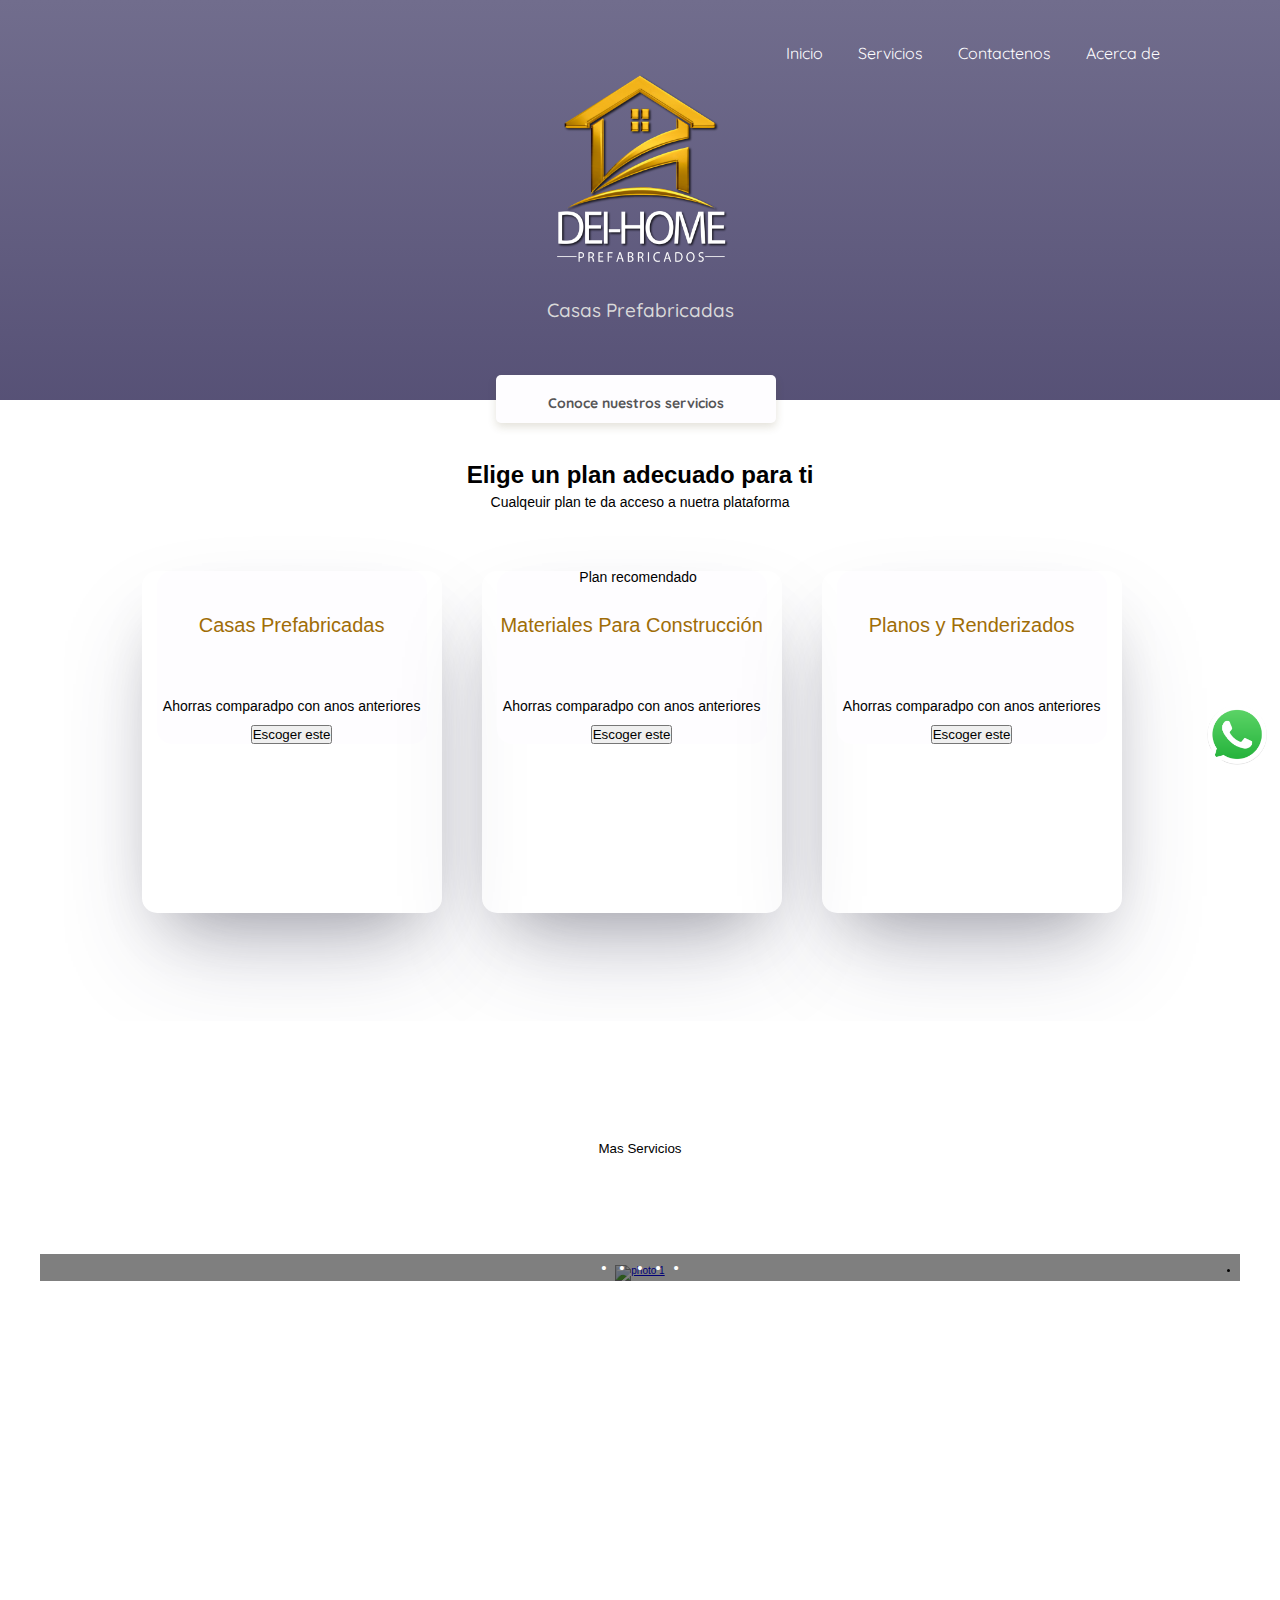
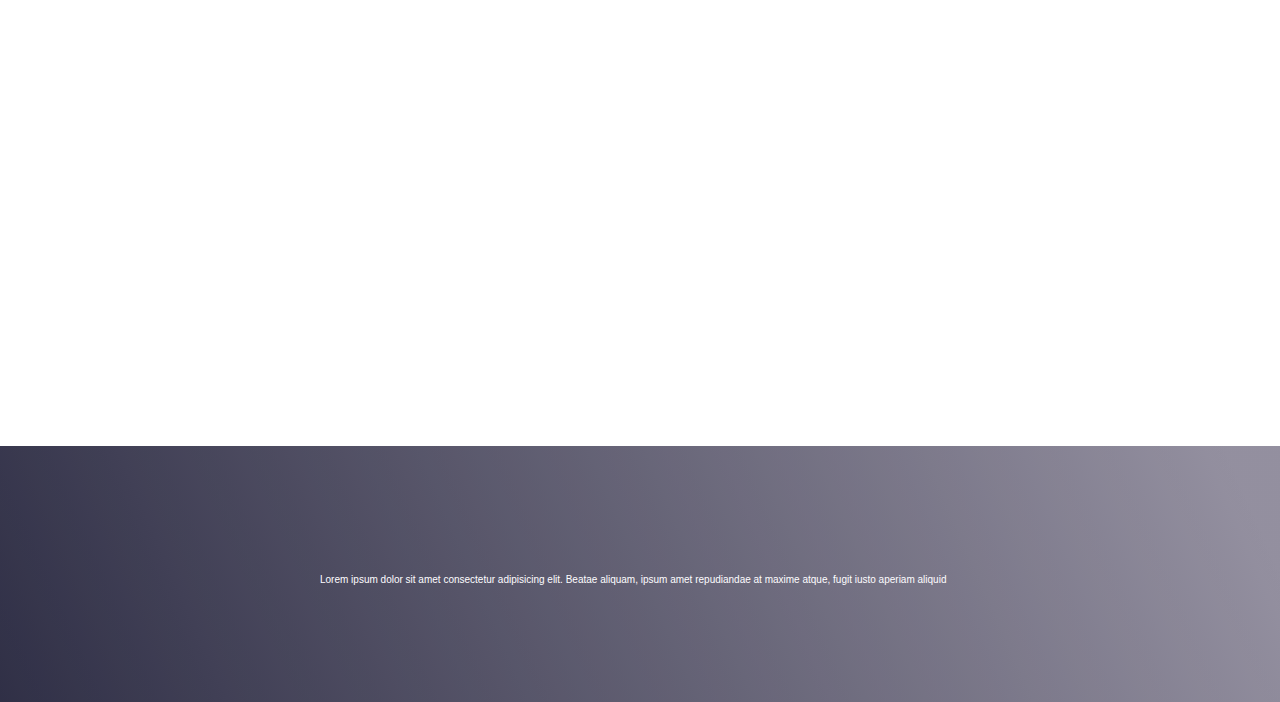
==== index.html @ 7ef56405 "1" ====
<!DOCTYPE html>
<html lang="en">
<head>
    <meta charset="UTF-8">
    <meta http-equiv="X-UA-Compatible" content="IE=edge">
    <meta name="viewport" content="width=device-width, initial-scale=1.0">
    <title>Inicio | Doctora Marylin Caballero</title>
    <link rel="preconnect" href="https://fonts.googleapis.com">
    <link rel="preconnect" href="https://fonts.gstatic.com" crossorigin>
    <link rel="stylesheet" href="https://cdnjs.cloudflare.com/ajax/libs/hamburgers/1.2.1/hamburgers.min.css">
    <link rel="icon" type="image/x-icon" href="/img/icons/logo.ico">
    <link href="https://fonts.googleapis.com/css2?family=Inter:wght@200;500&display=swap" rel="stylesheet">
    <link rel="preconnect" href="https://fonts.googleapis.com">
    <meta name="viewport" content="width=device-width, initial-scale=1.0">
    <meta name="viewport" content="width=device-width, initial-scale=1.0">
    <link rel="preconnect" href="https://fonts.gstatic.com" crossorigin>
    <link rel="stylesheet" href="/css/styles.css">

    <link href="https://fonts.googleapis.com/css2?family=Quicksand&display=swap" rel="stylesheet">

</head>
<body>
    <header>
      <nav class="main-menu">
        <ul>
          <li><a href="/index.html">Inicio</a></li>
          <li><a href="/services.html">Servicios</a></li>
          <li><a href="/contactUs.html">Contactenos</a></li>
          <li><a href="/about.html">Acerca de </a></li>
        </ul>
        
      </nav>  
      <h1><img src="/img/icons/logo.png" alt="" srcset=""></h1> 
        <div class="header--title-container">
            <p>
                Casas Prefabricadas
            </p>
            <a href="#plans" class="header--button">Conoce nuestros servicios <span></span></a>
        </div>
        
    </header>
    <button class="panel-btn hamburger hamburger--collapse" type="button">
        <span class="hamburger-box">
            <span class="hamburger-inner"></span>
        </span>
    </button>
    <aside class="panel">
      <nav class="menu">
        <a href="/index.html">Inicio</a>
        <a href="/services.html">Servicios</a>
        <a href="/contactUs.html">Contactenos</a>
        <a href="/about.html">Acerca de</a>
    </nav>
    </aside>
    <div class="watsapp">
      <img class="wp-icon"src="/img/icons/wplogo.png" alt="" srcset="">
      <a href="https://wa.me/ + número prefijo país "sin signo +" + número de teléfono"></a>
    </div>
    <main>
        <section id="slider"><img src="img/" alt=""></section>
        <section id ="plans" class="main-plans-container">
            <div class="plans--title">
                <h2>Elige un plan adecuado para ti</h2>
                <p>Cualqeuir plan te da acceso a nuetra plataforma</p>
                <section class='plans-container--slider'>

                    <article class="plans-container--card">
                            <div class="plan-info-container">
                                <h3 class="plan-card--title">Casas Prefabricadas  </h3>
                                <p class="plan-card--price"><img src="/img/icons/prefabricado.png" alt="" srcset=""></p>
                                <p class="plan-cars--saving">Ahorras comparadpo con anos anteriores</p>
                                <a href="/services.html">     <button >Escoger este <span></span></button></a>
                            </div>
                    </article>

                    <article class="plans-container--card">
                        <p id="recomended"> Plan recomendado </p>
                            <div class="plan-info-container">
                                <h3 class="plan-card--title">Materiales Para Construcción</h3>
                                <p class="plan-card--price"><img src="/img/icons/materiales.png" alt="" srcset=""></p>
                                <p class="plan-cars--saving">Ahorras comparadpo con anos anteriores</p>
                                <a href="/services.html">     <button >Escoger este <span></span></button></a> 
                              </div>
                    </article>

                    <article class="plans-container--card">
                        <div class="plan-info-container">
                            <h3 class="plan-card--title">Planos y Renderizados</h3>
                            <p class="plan-card--price"><img src="/img/icons/renderizado.png" alt="" srcset=""></p>
                            <p class="plan-cars--saving">Ahorras comparadpo con anos anteriores</p>
                            <a href="/services.html">     <button >Escoger este <span></span></button></a> 
                          </div>
                </article>
                </section>
            </div>

            <section>
                <button class="plan-card--mo">Mas Servicios</button>
            </section>
            <div class="wrapper">
                <div class="slider" id="slider">
                  <ul class="slides">
                    <li class="slide" id="slide1">
                      <a href="#">
                        <p class="caption">Dei Home Prefabricados</p>
                        <img src="/img/pictures/slide1.jpg" alt="photo 1">
                      </a>
                    </li>
                    <li class="slide" id="slide2">
                      <a href="#">
                        <p class="caption">Casas prefabricadas campestres</p>
                        <img src="/img/pictures/slide2.jpg" alt="photo 2">
                      </a>
                    </li>
                    <li class="slide" id="slide3">
                      <a href="#">
                        <p class="caption">Diseños Modernos</p>
                        <img src="/img/pictures/slide3.jpg" alt="photo 3">
                      </a>
                    </li>
                    <li class="slide" id="slide4">
                      <a href="#">
                        <p class="caption">Asesoria Personalizada</p>
                        <img src="/img/pictures/slide4.jpg" alt="photo 4">
                      </a>
                    </li>
                    <li class="slide">
                      <a href="#">
                        <p class="caption">Trabajos de Renderizado y Diseño</p>
                        <img src="/img/pictures/slide5.jpg" alt="photo 1">
                      </a>
                    </li>
                    
                  </ul>
                  <ul class="slider-controler">
                    <li><a href="#slide1">&bullet;</a></li>
                    <li><a href="#slide2">&bullet;</a></li>
                    <li><a href="#slide3">&bullet;</a></li>
                    <li><a href="#slide4">&bullet;</a></li>
                    <li><a href="#slide5">&bullet;</a></li>
                  </ul>
                </div>
            </div>
        </section>
        <section class="map">
                <iframe src="https://www.google.com/maps/embed?pb=!1m18!1m12!1m3!1d1610.5524065236352!2d-74.22435193264418!3d4.606085813409655!2m3!1f0!2f0!3f0!3m2!1i1024!2i768!4f13.1!3m3!1m2!1s0x8e3f75f31d62c8cd%3A0xaa782cc43d29940c!2sOdontologia%20doctora%20Marylin!5e0!3m2!1ses!2sco!4v1662590395342!5m2!1ses!2sco" width="270" height="200" style="border:0;" allowfullscreen="" loading="lazy" referrerpolicy="no-referrer-when-downgrade"></iframe> 
        </section>           
    </main>         
    <footer>
        <p>Lorem ipsum dolor sit amet consectetur adipisicing elit. Beatae aliquam, ipsum amet repudiandae at maxime atque, fugit iusto aperiam aliquid</p>
    </footer>
    <script src="js/index_dom.js" type="module"></script>
</body>
</html>
---- css/styles.css ----
/*
            1. Posicionamiento
            2. Modelo de caja
            3. Tipografia
            4. Estlos Visuales (Shadows, radius)
            5. Miscelaneos / Otros
        */
        :root {
            --color0:#FEFDFF;
            --color1:#D9D9D9;
            --color2:#858585;
            --color3:#565557;
            --color4:#1E1E1E;
            --color5:#F7E748;
            --color6: #F0B51F;
            --color7: #A06D07;
            --color8: #B8B3C7;
            --color9: #716D8D;
            --color10: #343451;
            --color11: #150C3D;
            --color12: rgba(34,34,34,0.85);
            --font1: 'Mulish', sans-serif;
            --font2: 'Mulish', sans-serif;
            
            --container-width: 1200px;
        }

        * {
            box-sizing: border-box;
            margin: 0;
            padding: 0;
        }

        html {
            font-size: 62.5%;
            font-family: 'Inter', sans-serif;
            scroll-behavior: smooth;
        }

        header{
            position: relative;
            display: flex;
            flex-direction: column;
            justify-content: center;
            width: 100%;
            min-width: 320px;
            height: 400px;
            font-family: 'Quicksand', sans-serif;
            animation: animateBg 15s linear infinite;
            background-image: linear-gradient(0deg,var(--color4),var(--color11),var(--color9));
            background-size: 100% 700% ;
            }
                @keyframes animateBg {
                0% { background-position: 0% 10%; }
                20% {background-position: 10% 70%;}
                100% { background-position: 0% 0%; }
                20% {background-position: 10% 70%;}
                0% { background-position: 0% 10%; }
            }


        
            /* header {
            position: relative;
            display: flex;
            flex-direction: column;
            justify-content: center;
            width: 100%;
            min-width: 320px;
            height: 500px;
            text-align: center;
            background: linear-gradient(0deg, rgba(0, 0, 0, 0.2), rgba(0, 0, 0, 0.2)), linear-gradient(180.24deg, #4847E6 4.04%, #60E6BB 106.03%, rgba(72, 71, 230, 0) 108.76%);

        }
*/
        
        
        header img {
            width: 190px;
            height: 200px;
            margin-top: -10px;
            align-self: center;
        }
       h1{
            text-align: center;
       }
        body{
            margin: 0;
            overflow-x: hidden;
        }

        .main-menu{
            display: flex;
            margin-right: 0;
            
        }
        .main-menu{
            align-items:flex-end;
            margin-right: 0; 
        }
        .main-menu ul{
            display: inline-block;
            list-style: none;
            padding:18px;
            margin-top: -20%;
            margin-left: 60%;
        }

        .main-menu li{
            float: left;
            margin-top: 20px;
            color: var(--color0);
        }
        .main-menu a{
            font-size: 1.6rem;
            text-decoration: none;
            color: var(--color0);
            margin-top: 0px;
            padding-top: 0;
            padding-right: 35px;
            margin-right: 0px;
        }
        .header--title-container {
            width: 90%;
            min-width: 288px;
            max-width: 258px;
            text-align: center;
            align-self: center;
        }

        .header--title-container {
            font-size: 2.8rem;
            font-weight: 130;
            width: auto;
            font-weight: bold;
            line-height: 2.6rem;
            color: var(--color3);
        }

        .header--title-container p{
            margin-top: 25px;
            font-size: 1.9rem;
            font-weight: 500;
            line-height: 1.8rem;
            color: var(--color1)
        }

        .header--title-container .header--button{
            position: absolute;
            left: calc(30% 56%);
            top: 270px;
            display: block;
            margin-top: 105px;
            padding: 15px;
            width: 280px;
            height: 48px;
            background-color: var(--color0);
            box-shadow: 0px 4px 8px rgba(89,73,30,0.16);
            border: none;
            border-radius: 5px;
            font-size: 1.4rem;
            font-weight: bold;
            text-decoration: none;
            color: var(--color-5);
        }

        .main-plans-container{
            width: 100%;
            min-width: 320px;
            padding-bottom: 0px;
            text-align: center;
            
        }

        .plans--title{
            width: 90%;
            min-width: 288px;
            height: auto;
            margin: 0 auto;
            margin-bottom: 50px;
        }

        .plans--title h2{
            padding-top: 50px;
            font-size: 2.4rem;
            font-weight: 2.6rem;
            color: var(--color-6);
        }

        .plans--title p{
            padding-top: 4px;
            padding-bottom: 10px;
            font-size: 1.4rem;
            font-weight: 500;
            line-height: 1.8rem;
            color: var(--color-4);
        }

        .plans--title h3{
            padding-top: 45px;
            font-size: 2rem;
            font-weight: 500;
            line-height: 1.8rem;
            color: var(--color7);
        }

        @keyframes slide {
            0% { transform: translateX(0); }
            10% { transform: translateX(0); }
        
            15% { transform: translateX(-100%); }
            30% { transform: translateX(-100%); }
        
            35% { transform: translateX(-200%); }
            50% { transform: translateX(-200%); }
        
            55% { transform: translateX(-300%); }
            70% { transform: translateX(-300%); }
        
            75% { transform: translateX(-400%); }
            90% { transform: translateX(-400%); }
        
            95% { transform: translateX(-500%); }
            100% { transform: translateX(-500%); }
        }
        
        * { box-sizing: border-box; }
        
        html { scroll-behavior: smooth; }
        
        body {
            font-family: sans-serif;
        }
        
        .wrapper {
            max-width: 1200px;
            height: 10%;
            margin: 0 auto;
        }
        
        .slider {
            position: relative;
            height: 10%; 
        }
        
        .slides {
            position: relative;
            display: flex;
            overflow: hidden;
            height: 5%;
        }
        
        .slide {
            width: 100%;
            height: 20%;
            flex-shrink: 0;
            animation-name: slide;
            animation-duration: 27s;
            animation-iteration-count: infinite;
            animation-timing-function: linear;
        }
        
        .slide2{
            width: 100%;
            height: 15vh;
            flex-shrink: 0;
            animation-name: slide;
            animation-duration: 20s;
            animation-iteration-count: infinite;
            animation-timing-function: linear;
        }
        .slides:hover .slide {
            animation-play-state: paused;
        }
        
        .slide img {
            width: 100%;
            height: 50%;
            vertical-align: top;
        }
        
        .slide a {
            width: 100%;
            display: inline-block;
            position: relative;
        }
        
        .caption {
            color: white;
            text-shadow: 1px 1px black;
            position: absolute;
            bottom: 10vw;
            right: 4vw;
        }
        .slide p{
            font-size: 7rem;
            bottom: 250px;
            margin-left: 5%;

        }
        .slide:target {
            animation-name: none;
            position: absolute;
            left: 0;
            top: 0;
            right: 0;
            bottom: 0;
            z-index: 50;
        }
        
        .slider-controler {
            position: absolute;
            left: 0;
            right: 0;
            bottom: 0;
            text-align: center;
            padding: 5px;
            background-color: rgba(0,0,0,0.5);
            z-index: 100;
        }
        
        .slider-controler li {
            margin: 0 0.5rem;
            display: inline-block;
            vertical-align: top;
        }
        
        .slider-controler a {
            display: inline-block;
            vertical-align: top;
            text-decoration: none;
            color: white;
            font-size: 1.5rem;
        }
        
        @media only screen and (min-width: 1200px) {
            .slide {
                width: 1200px;
            }
        
            .caption {
                font-size: 96px;
                bottom: 96px;
                right: 50px;
            }
        }
        .plans-container--slider {
            display: flex;    
            height: 500px;
            padding-left: 5%;
            padding-bottom: 100px;
            margin-bottom: 100px;
            overflow-x: scroll;
            overscroll-behavior-x: contain;
            scroll-snap-type: x proximity;
        }

        .plans-container--slider-especific {
            display: inline;    
            height: 500px;
            padding-left: 5%;
            padding-bottom: 100px;
            margin-bottom: 100px;
            overflow-x: scroll;
            overscroll-behavior-x: contain;
            scroll-snap-type: x proximity;
        }
        .plan-info-container{
            background-color: var(--color0);
            border-radius: 15px;
            
        }
        .plan-info-container-products{
            background-color: var(--color0);
            border-radius: 15px;
            width: 90vw;
            box-shadow: rgba(50, 50, 93, 0.25) 0px 50px 100px -20px, rgba(0, 0, 0, 0.3) 0px 30px 60px -30px;

        }
        .plans-container--card{
            position: relative;
            scroll-snap-align: center;
            width: 45%;
            min-width: 230px;
            max-width: 300px;
            height: 342px;
            margin: 50px 20px 0;
            padding: 0 15px;
            background-color: var(--color-0);
            border-radius: 15px;
            box-shadow: rgba(50, 50, 93, 0.25) 0px 50px 100px -20px, rgba(0, 0, 0, 0.3) 0px 30px 60px -30px;
        }

        .plan-card--price{
            background-color: var(--color0);
            width: 3%;
            margin-left: 10%;
            margin-bottom: 10%;
            
        }
        .plan-card--price img{
            position:static;
            height: 130px;
            padding-bottom: 0%; 
            margin-top: 10px;
            padding-right: 10px;
        
        }

        #recomended {
            position: absolute;
            width: 145px;
            height: 43px;
            top: -15px;
            left: calc(48% - 60px);
            padding-top: 12px;
            font-size: 1.4rem;
            background-color: var(--color-6);
            color: var(--color-0);
            border-radius: 8px;
        }

        .plan-card--title{
            padding-top: 30px;
            font-size: 1.4rem;
            font-weight: 500;
            line-height: 1.8rem;
            color: var(--color-9);
        }

        .plan-card--ca{
            height: 6vh;
            width: 60%;
            border-radius: 8px;
            color: var(--color-4);
            background-color: var(--color7);
            border: 1px solid var(--color-4);
        }

        .plan-card--mo{
            height: 6vh;
            width: 25%;
            border-radius: 8px;
            margin-bottom: 10vh;
            color: var(--color-4);
            background-color: var(--color-7);
            border: 1px solid var(--color-4);
        }

        .about-index{
            height: 18%;
            width: 100%;
            padding: 0% 0% 0% 0%;
            background-color: var(--color-4);
            color: var(--color-0);
            font-size: 2rem;
        }

        .about-index p{
            position: sticky;
            font-size: 1.7rem;
            padding-bottom: 0px;
        }

        .about-index img{
            width: 60%;
        }
        .map{
            background-color: var(--color-1);
            height: 85vh;
        }
        .map iframe{
            width: 70%;
            height: 80%;
            margin-top: 2%;
            margin-left: calc(15%);
            margin-bottom: 5%;
            border-radius: 8px;
            box-shadow: 0 10px 15px 1px var(--color-3);

        }

        .map--google{
            padding: 5%;
        }
        footer{
            height: 15vh;
            background: linear-gradient(0deg, rgba(0, 0, 0, 0.2), rgba(0, 0, 0, 0.2)), linear-gradient(246.24deg, var(--color8)4.04%, var(--color10)106.03%, rgba(72, 71, 230, 0) 108.76%);
            padding: 10% 25% ;
            color: var(--color0);
        }
        /* =========== HAMBURGER MENU =========== */

        .section{
            padding: 2rem;
            padding-top: 4rem;
            margin-left: auto;
            margin-right: auto;
            width: 100%;
            text-align: center;
            max-width: var(--container-width);
            min-height: 100vh;
            text-align: center;
        }

        .panel{
            position: fixed;
            z-index: 990;
            top: 0;
            bottom: 0;
            left: 0;
            right: 0;
            width: 100%;
            background-color: var(--color0);
            transition: transform .3s ease;
            transform: translate(0, -100%);
        }

        .panel.is-active{
            transform: translate(0,0);
        }


        .panel-btn  {
            position: fixed;
            z-index: 999;
            bottom: 1vh;
            right: 1vw;
            width: 6rem;
            height: 6rem;
            border-radius: 50%;
            padding: 0;
            display: none;
            justify-content: center;
            align-items: center;
            background-color: var(--color1);
        }

        

        .wp-icon{
            position: fixed;
            z-index: 999;
            bottom: 15vh;
            right: 1vw;
            width: 6px;
            height: 60px;
            width: 60px;
            border-radius: 50%;
            padding: 0;
            display: flex;
            justify-content: center;
            align-items: center;
            background-color: var(--color-1);
        }

        /* =========== SERVICIOS =========== */

        .plans-container-services--card{
            position: relative;
            scroll-snap-align: center;
            width: 45%;
            min-width: 230px;
            max-width: 300px;
            height: 25vh;
            margin: 50px 20px 0;
            padding: 0 15px;
            background-color: var(--color-0);
            border-radius: 15px;
            box-shadow: 0 10px 15px 1px var(--color-3);
        }
        

        .plans-container-services--card h3{
            font-size: 1.6rem;
            color: var(--color-5);
        }

        .plans-container-services--card img{
            position: relative;
            scroll-snap-align: center;
            margin-left:20%;
        }

        .plan-card--sr{
            height: 6vh;
            width: 60%;
            border-radius: 8px;
            margin-top: 17%;
            margin-left: 25%;
            color: var(--color-4);
            background-color: var(--color-7);
            border: 1px solid var(--color-4);
        }

        .plans-container-services--card p{
            margin-bottom: 2%;
            margin-left: 5%;
            font-size: 1.4rem;
            color: var(--color-5);  
        }

        #recomended-services{
            position: absolute;
            width: 145px;
            height: 43px;
            top: -15px;
            left: calc(43% - 60px);
            padding-top: 12px;
            padding-left: 10px;
            font-size: 1.4rem;
            background-color: var(--color-6);
            color: var(--color-0);
            border-radius: 8px;
        }

        .desc-picture{
            display: grid;
            height: 22vh;
            width: 100%;
        }

        

        .desc-picture p{
            font-size: 2rem;
            margin-top: 1%;
            margin-left: 5vh;
            
        }


        .doc-desc{
            position: relative;
            display: inline-block;
        }

        .text1{
            position: absolute;
            top: 65%;
            left: 5%;
            font-size: 27px;
            color: var(--color-0);
        }

        
        .doc-desc img{
            height: 75vh;
            width: 100%;
            margin-bottom: 15px;
        }

        /*SERVICIOS/VENTANA MODAL*/
        .modal{
            position: fixed;
            top: 0;
            left: 0;
            background-color: var(--color0);
            transition: all 500ms ease;
            opacity: 0;
            visibility: hidden;
        }
    
        #btn-ortodoncia{
            font-size:1.8rem;
        }
        #btn-ortodoncia:checked ~ .modal{
            opacity: 1;
            visibility: visible;
        }

        #btn-general:checked ~ .modal{
            opacity: 1;
            visibility: visible;
        }

        #btn-endodoncia:checked ~ .modal{
            opacity: 1;
            visibility: visible;
        }

        #btn-rehab:checked ~ .modal{
            opacity: 1;
            visibility: visible;
        }

        #btn-cirugia:checked ~ .modal{
            opacity: 1;
            visibility: visible;
        }
        
        #btn-diseno:checked ~ .modal{
            opacity: 1;
            visibility: visible;
        }

        .modal{
            z-index: 100;
            margin-top: 2%;
            margin-left: 10%;
            border-radius: 18px;
            width: 80%;
        }
        .header-modal{
            background-color: var(--color-4);
            color: var(--color-0);
            border-radius: 15px 15px 0px 0px;
            height: 48px;
            width: 100%;
            font-size: 2rem;
            padding-top: 2%;
            padding-left: 5%;
        }

        .container-modal{
            z-index:3;
            width:100%;
            height: 96vh;
            margin: auto;
            border-radius: 15px;
            background-color: var(--color-1);
            box-shadow: 0 10px 15px 1px var(--color-2);

            transition: all 500ms ease;
            transition: translateY(-30%);
        }

        .container-modal h3{
            margin-left: 5%;
        }

        

        .container-modal label{
            
            position: absolute;
            width: 40px;
            height: 40px;
            top: 1px;
            right: 1%;
            padding-top: 8px;
            padding-left: 15px;
            background-color: var(--color-4);
            color: var(--color-0);
            right: 10px;
            font-size: 3rem;
            cursor: pointer;
        }

        .container-modal p{
            font-size: 2.6rem;
            border-radius: 8px;
            justify-content: center;
            margin-top: 5%;
            margin-left: 5%;
            margin-right: 5%;
        }
        .image-modal{
            text-align: center;
        }
        .image-modal img{
            border-radius: 15px;
            margin: 0px auto;
            width: 16%;
            box-shadow: 0 10px 15px 1px var(--color-3);

        }

        .image-landscape{
            text-align: center;
        }
        .image-landscape img{
            border-radius: 15px;
            margin: 0px auto;
            width: 36%;
            box-shadow: 0 10px 15px 1px var(--color-3);

        }

        .image-square{
            text-align: none;
        }
        
        .image-square img{
            border-radius: 15px;
            margin: 0px auto;
            margin-left:30%;
            width: 30%;
            box-shadow: 0 10px 15px 1px var(--color3);

        }


        #btn-ortodoncia:checked ~ .modal .container-modal{
            opacity: 1;
            visibility: visible;
        }

        #btn-general:checked ~ .modal .container-modal{
            opacity: 1;
            visibility: visible;
        }
        
        #btn-endodoncia:checked ~ .modal .container-modal{
            opacity: 1;
            visibility: visible;
        }

        #btn-rehab:checked ~ .modal .container-modal{
            opacity: 1;
            visibility: visible;
        }

        #btn-cirugia:checked ~ .modal .container-modal{
            opacity: 1;
            visibility: visible;
        }

        #btn-diseno:checked ~ .modal .container-modal{
            opacity: 1;
            visibility: visible;
        }

        .lbl-modal{
            justify-content: center;
            align-items: center;
            text-align: center;
            font-size: 1.6rem;
            height: 7vh;
            border-radius: 8px;
            margin-left:  28vw;
            padding-top:3%;
            padding-left: 5%;
            padding-bottom: 3%;
            padding-right: 5%;
            color: var(--color4);
            background-color: var(--color9);
            color: var(--color6);
            border: 1px solid var(--color-4);
        }
        
    
        #btn-ortodoncia{
            display: none;
        }

        #btn-general{
            display: none;
        }

        #btn-endodoncia{
            display: none;
        }

        #btn-rehab{
            display: none;
        }

        #btn-cirugia{
            display: none;
        }

        #btn-diseno{
            display: none;
        }
        .plan-cards--saving{
            padding-top: 4%;
            padding-bottom: 15%;
            color: var(--color0);
        }

       
        
        
        /* =========== CONTACTENOS =========== */
        .contact-container{
            height: 70vh;
            background-color: var(--color-1);
            margin-left:15%;
            margin-right: 10%;
            margin-bottom: 5%;
            border-radius: 8px;
            box-shadow: 0 10px 15px 1px var(--color-3);

        }
        .contact-form{
            background-color: var(--color-1);
            height: 15vh;
            width: 55vw;
            margin-top: 35%;
            margin-left: 12%;
            padding-top: 5%;

        }
        .inputText{

        width: 90%;
        height: 30px;
        margin-left: 2%;
        margin-top: 8%;
        margin-bottom: 2%;
        padding-top: 5;
        padding-left: 5%;
        padding-bottom: 5;
        background-color: var(--color-0);
        border: 0.5px solid var(--color-5);
        border-radius: 6px;
        display: flex;
        }

        .contact-map iframe{
            width: 55vw;
            margin-top: 25% ;
            margin-left: 10%;
            margin-bottom: 2%;
            padding-top: 10%;
            padding-left: 5%;
            padding-bottom: 4%;
        }

        /* =========== ABOUT US =========== */
        #about-container--main{
            margin-top: -10%;
        }
        .about-container{
            height: 80%;
            background-color: var(--color-0);
            margin-left:15%;
            margin-right: 10%;
            margin-bottom: 10%;
            border-radius: 8px;
            padding-top: 4%;
            padding-left: 5%;
            padding-right: 5%;
            padding-bottom: 5%;
            color: var(--color-5);
            box-shadow: 0 10px 15px 1px var(--color-3);
            font-size: 2.5rem;
        }
        .description img{
            width: 100%;
            margin-top: 5%;
            border-radius: 15px;
            box-shadow: 0 10px 15px 1px var(--color-3);

        }
        .vision{
            margin-top: 5%;
            padding-bottom: 5%;
        }
        .mision{
            padding-top: 5%;
            margin-bottom: 5%;

        }

/* =================== RESPONSIVE ===================*/

@media only screen and (max-width: 800px){
    .main-menu{
        display: none;
        background-color: var(--color-2);
    }

    .panel-btn{
        display: flex;
    }

    .desc-picture{
        display: grid;
        height: 0;
        width: 100%;
    }

    .contact-container{
        height: 300px;
        width: 70vw;
        background-color: var(--color-1);
        margin-left: calc(15%);
        margin-right: 10%;
        margin-bottom: 10%;
        border-radius: 8px;
        box-shadow: 0 10px 15px 1px var(--color-3);

    }


    /* Estilos para el menú hamburguesa */
.menu-toggle {
    display: none;
    cursor: pointer;
  }
  
  .menu {
    display: flex;
    justify-content: center;
    align-items: center;
    
  }
  
  .menu li {
    list-style-type: none;
    margin-right: 20px;
  }
  
  .menu li a {
    text-decoration: none;
    color: #000;
    font-weight: bold;
  }
  
  /* Estilos para el menú desplegable */
  @media (max-width: 768px) {
    .menu-toggle {
      display: block;
      margin: 10px;
    }
  
    .menu{
        width: inherit;
        display: flex;
        flex-direction: column;
        justify-content: space-evenly;
        align-items: center;
        text-align: center;

    }
    .menu a{
        padding: 2rem;
        width: inherit;
        display: block;
        font-size: 1.5rem;
        text-decoration: none;
        color: var(--color11);
        transition: all 0.3s ease;
    }
    .menu li {
      margin: 10px 0;
    }
  
    .menu.show {
      display: flex;
    }
  }
  .main-contactus{
    height: 90%;
    margin-bottom: 10%;
}
.form{
    width:50vw;
    height:44vh;
    background: var(--color4);
    box-shadow: 10px 20px 40px var(--color11);
    border-radius:8px;
    box-shadow:10px 20px 40px var(--color11);
    margin:calc(500vh - 220px) auto;
    padding:200px 30px;
    max-width:calc(100vw - 40px);
    box-sizing:border-box;
    font-family:'Quicksand', sans-serif;
    position:relative}
    input{width:100%;
            margin: 5% 5% 1% 20%;
            width: 65%;
            padding:30px 10px 6px 4px;
            box-sizing:border-box;
            background:none;
            outline:none;
            resize:none;
            border:0;
            font-family:'Montserrat',sans-serif;
            transition:all .3s;
            font-size: 18px;
            border-bottom:2px solid var(--color11)
        }

    input:focus{
        border-bottom:2px solid var(--color11)
        }

  
  
    
}
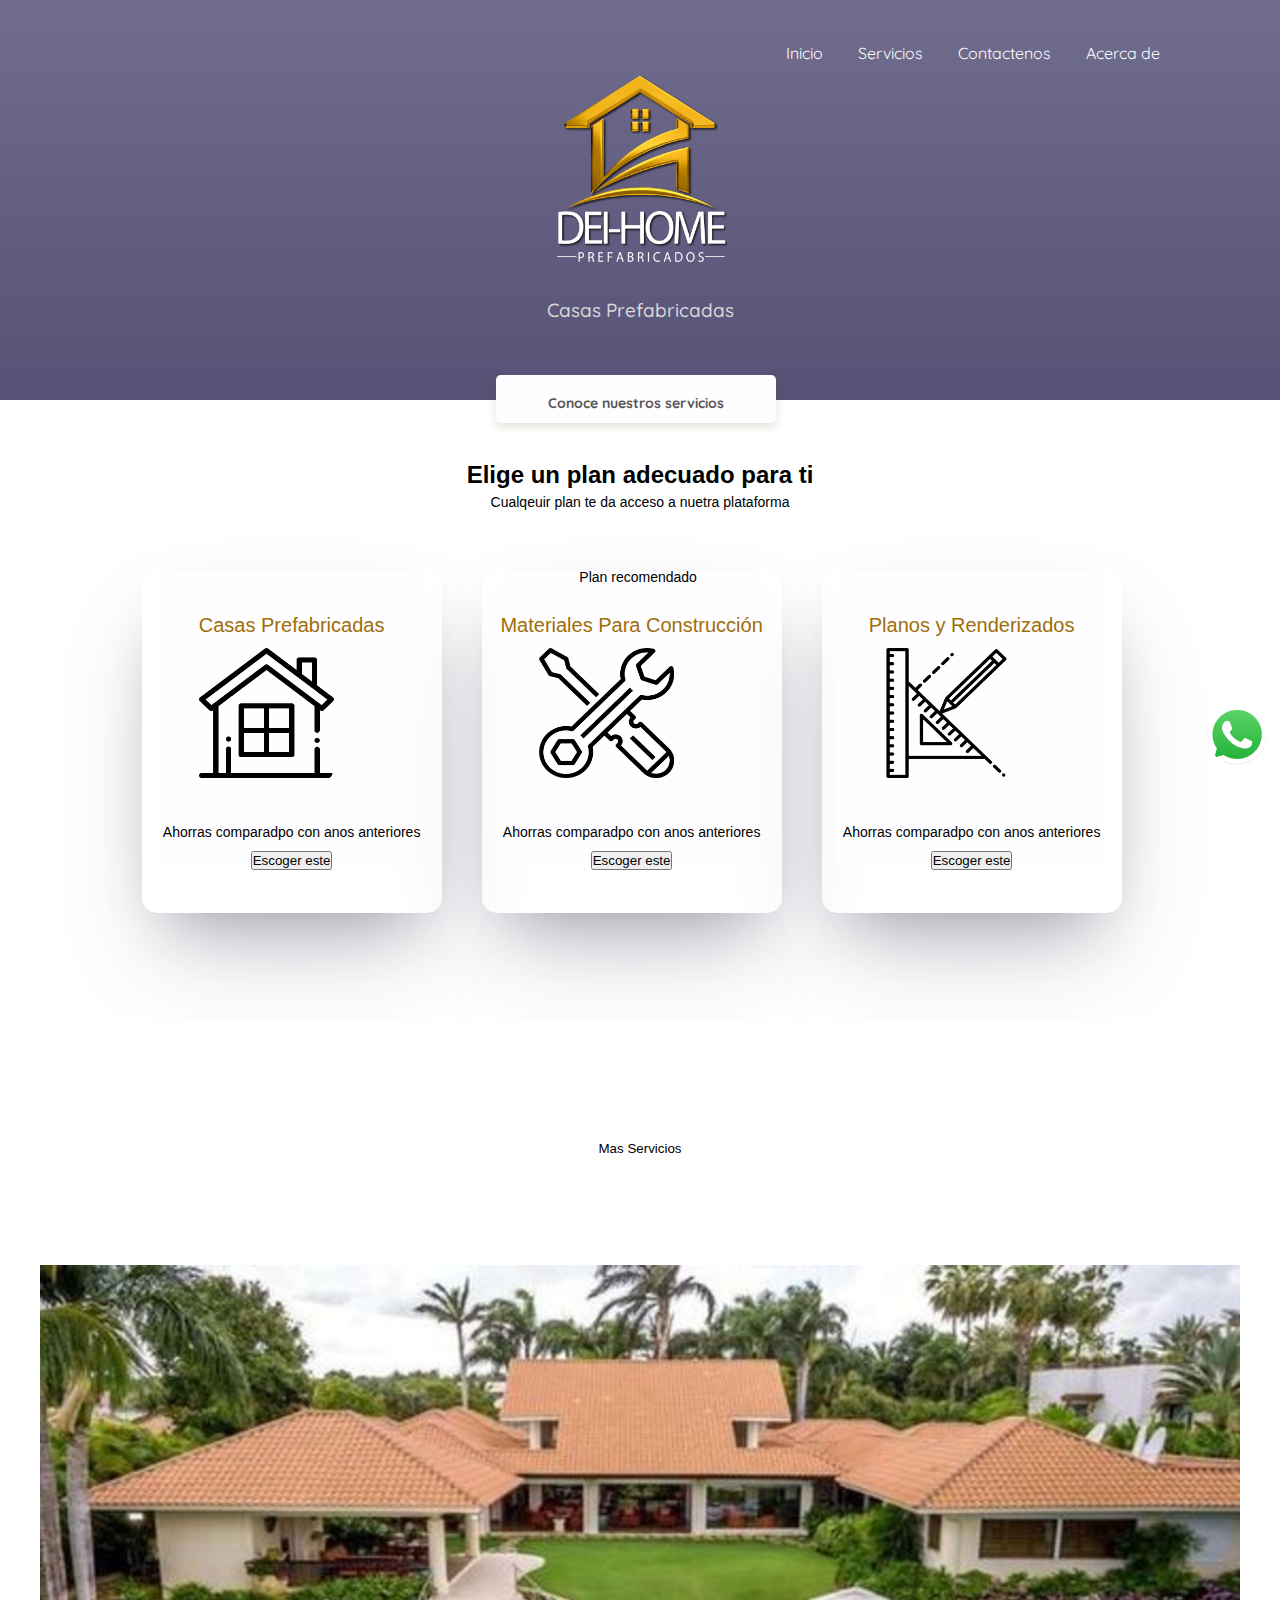
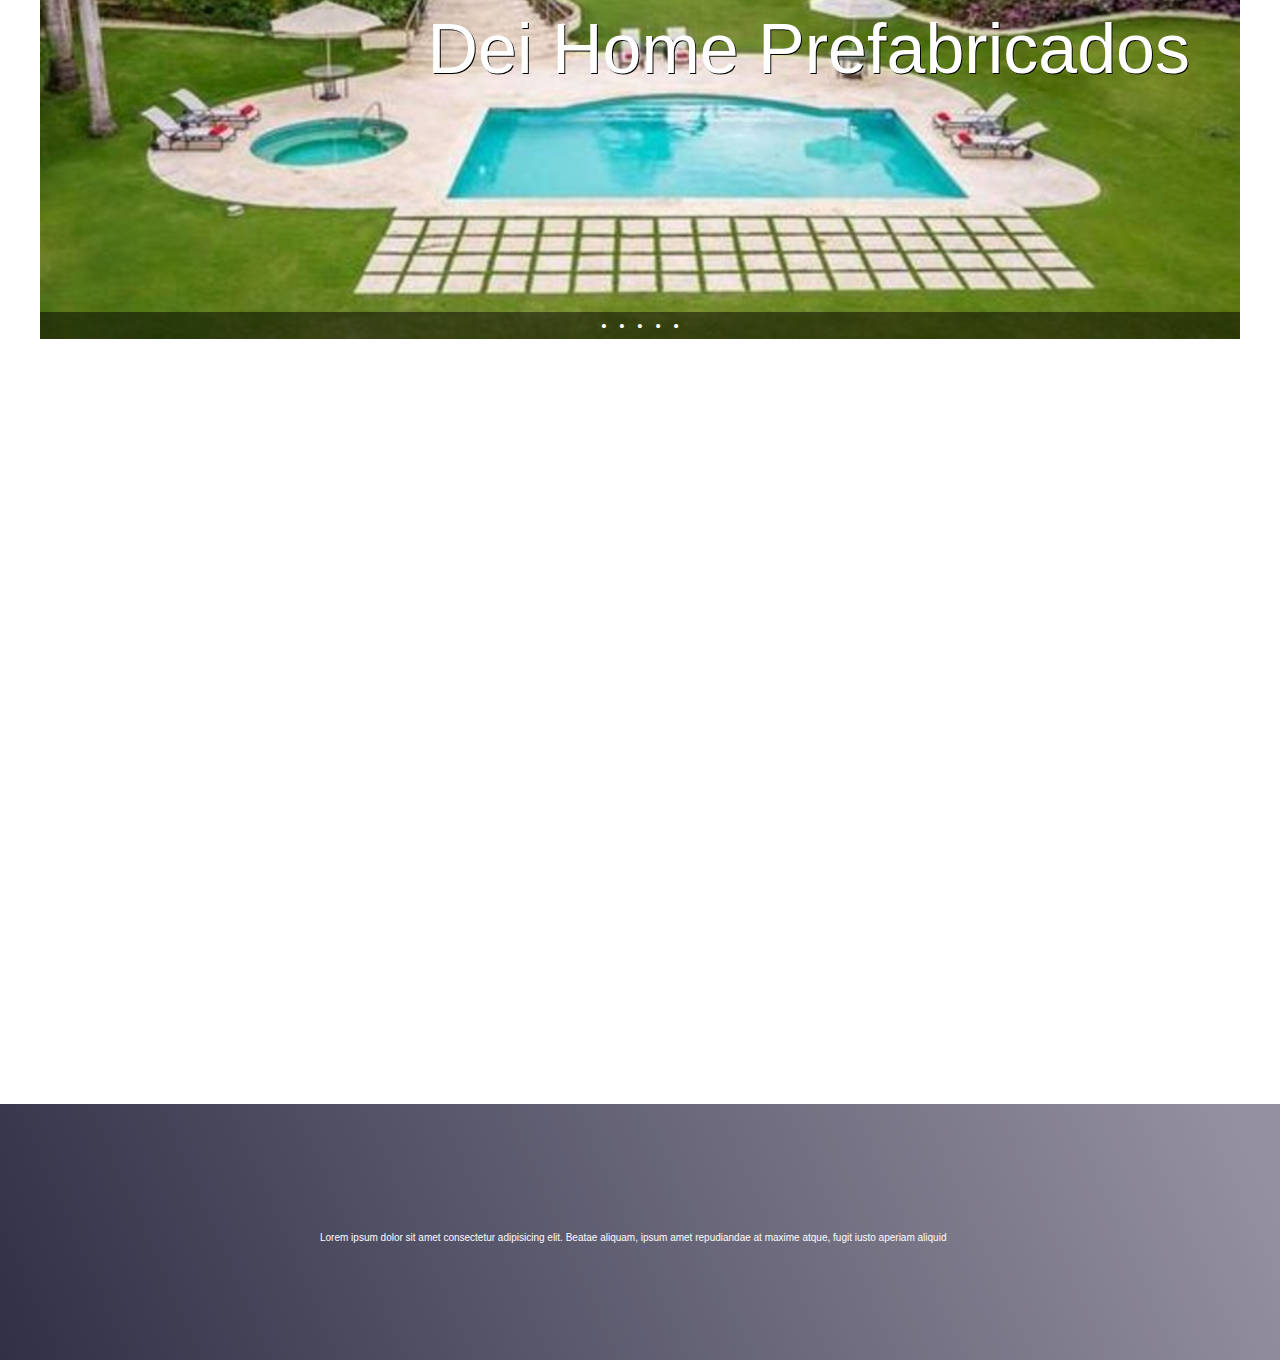
==== commit ae450623: "update" ====
--- a/index.html
+++ b/index.html
@@ -4,12 +4,14 @@
     <meta charset="UTF-8">
     <meta http-equiv="X-UA-Compatible" content="IE=edge">
     <meta name="viewport" content="width=device-width, initial-scale=1.0">
-    <title>Inicio | Doctora Marylin Caballero</title>
+    <title>Inicio | Dei Home Prefabricados</title>
     <link rel="preconnect" href="https://fonts.googleapis.com">
     <link rel="preconnect" href="https://fonts.gstatic.com" crossorigin>
     <link rel="stylesheet" href="https://cdnjs.cloudflare.com/ajax/libs/hamburgers/1.2.1/hamburgers.min.css">
     <link rel="icon" type="image/x-icon" href="/img/icons/logo.ico">
     <link href="https://fonts.googleapis.com/css2?family=Inter:wght@200;500&display=swap" rel="stylesheet">
+    <link rel="shortcut icon" href="./img/icons/favicon.png">
+
     <link rel="preconnect" href="https://fonts.googleapis.com">
     <meta name="viewport" content="width=device-width, initial-scale=1.0">
     <meta name="viewport" content="width=device-width, initial-scale=1.0">
@@ -44,7 +46,7 @@
             <span class="hamburger-inner"></span>
         </span>
     </button>
-    <aside class="panel">
+    <aside class="panel ">
       <nav class="menu">
         <a href="/index.html">Inicio</a>
         <a href="/services.html">Servicios</a>
@@ -150,5 +152,5 @@
         <p>Lorem ipsum dolor sit amet consectetur adipisicing elit. Beatae aliquam, ipsum amet repudiandae at maxime atque, fugit iusto aperiam aliquid</p>
     </footer>
     <script src="js/index_dom.js" type="module"></script>
-</body>
+  </body>
 </html>--- a/css/styles.css
+++ b/css/styles.css
@@ -368,8 +368,10 @@
         .plan-info-container{
             background-color: var(--color0);
             border-radius: 15px;
-            
-        }
+            text-align: center;
+
+        }
+
         .plan-info-container-products{
             background-color: var(--color0);
             border-radius: 15px;
@@ -377,7 +379,9 @@
             box-shadow: rgba(50, 50, 93, 0.25) 0px 50px 100px -20px, rgba(0, 0, 0, 0.3) 0px 30px 60px -30px;
 
         }
-        .plans-container--card{
+        .plans-container--card {
+            text-align: center;
+
             position: relative;
             scroll-snap-align: center;
             width: 45%;
@@ -389,6 +393,16 @@
             background-color: var(--color-0);
             border-radius: 15px;
             box-shadow: rgba(50, 50, 93, 0.25) 0px 50px 100px -20px, rgba(0, 0, 0, 0.3) 0px 30px 60px -30px;
+        }
+
+        .plans-container--card img{
+            text-align: center;
+            position: relative;
+            scroll-snap-align: center;
+            width: 4%;
+            min-width: 160px;
+            padding: 0 15px;
+            border-radius: 15px;
         }
 
         .plan-card--price{
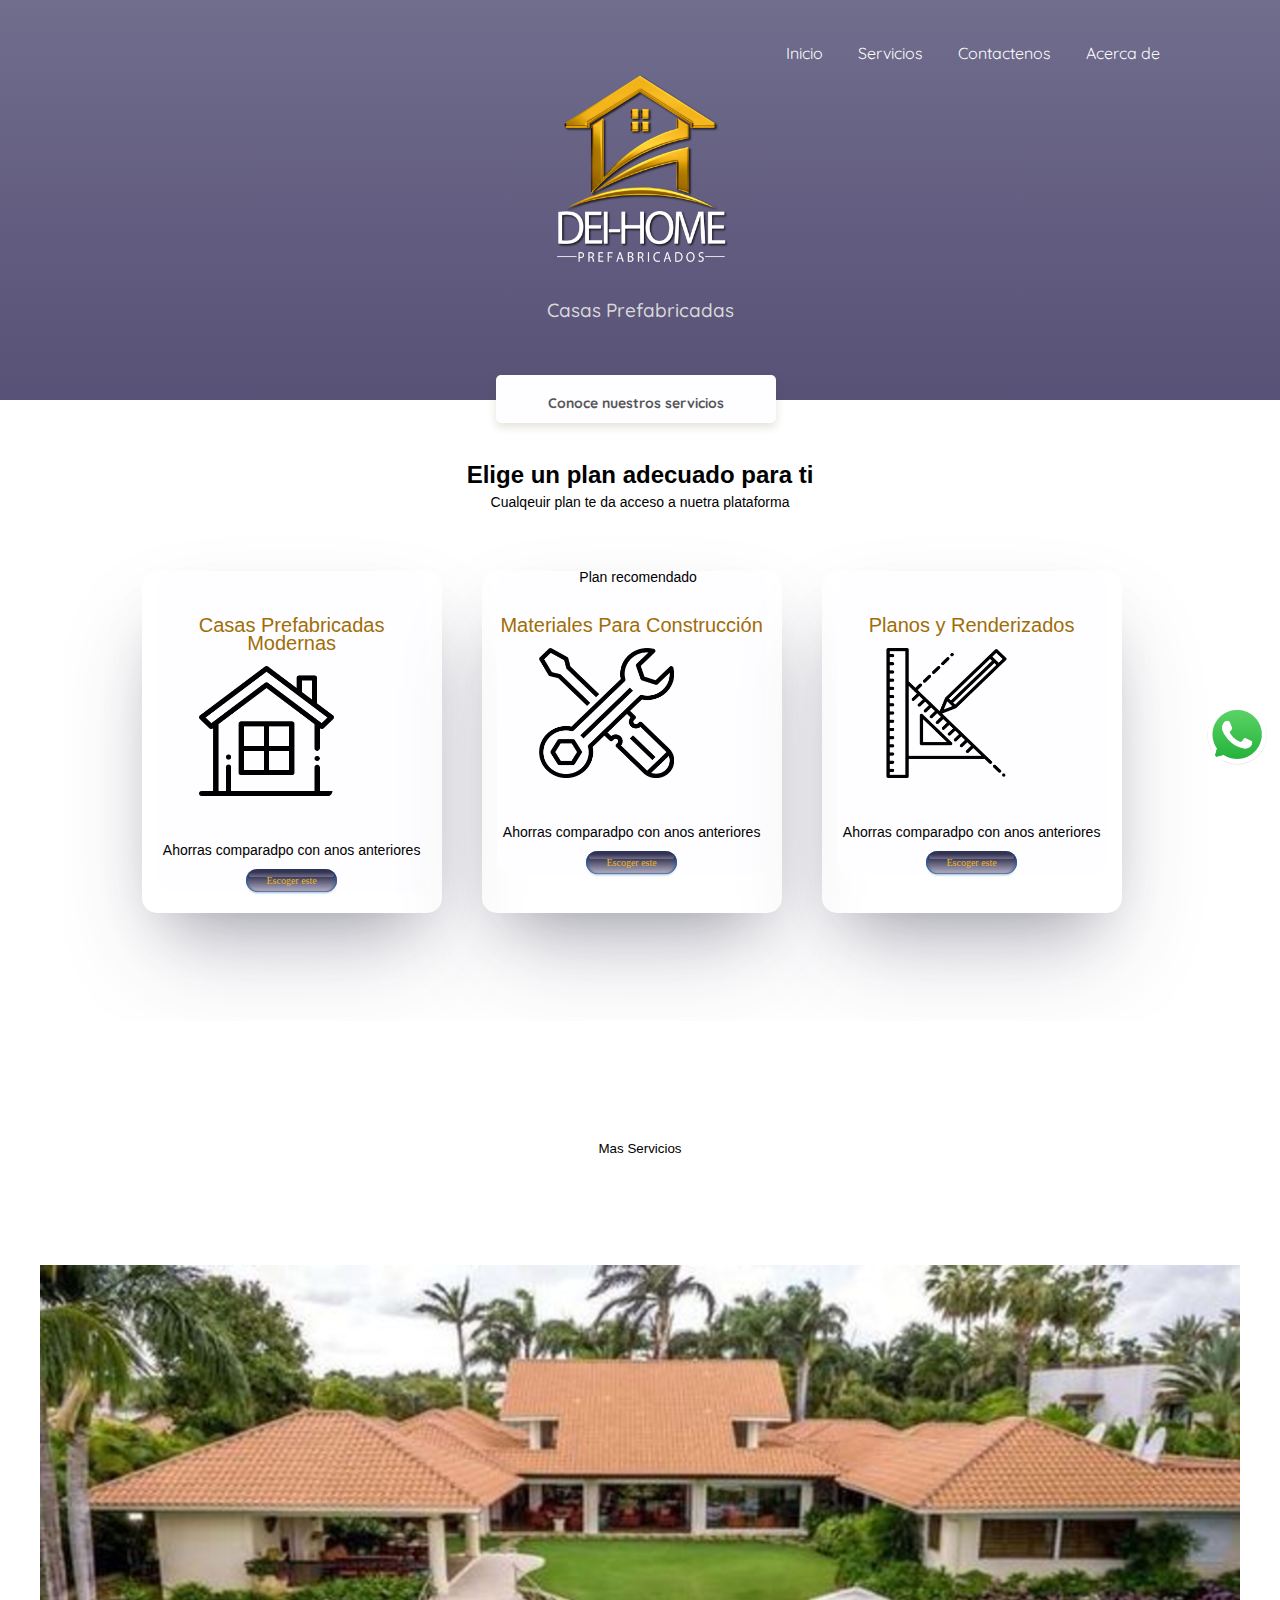
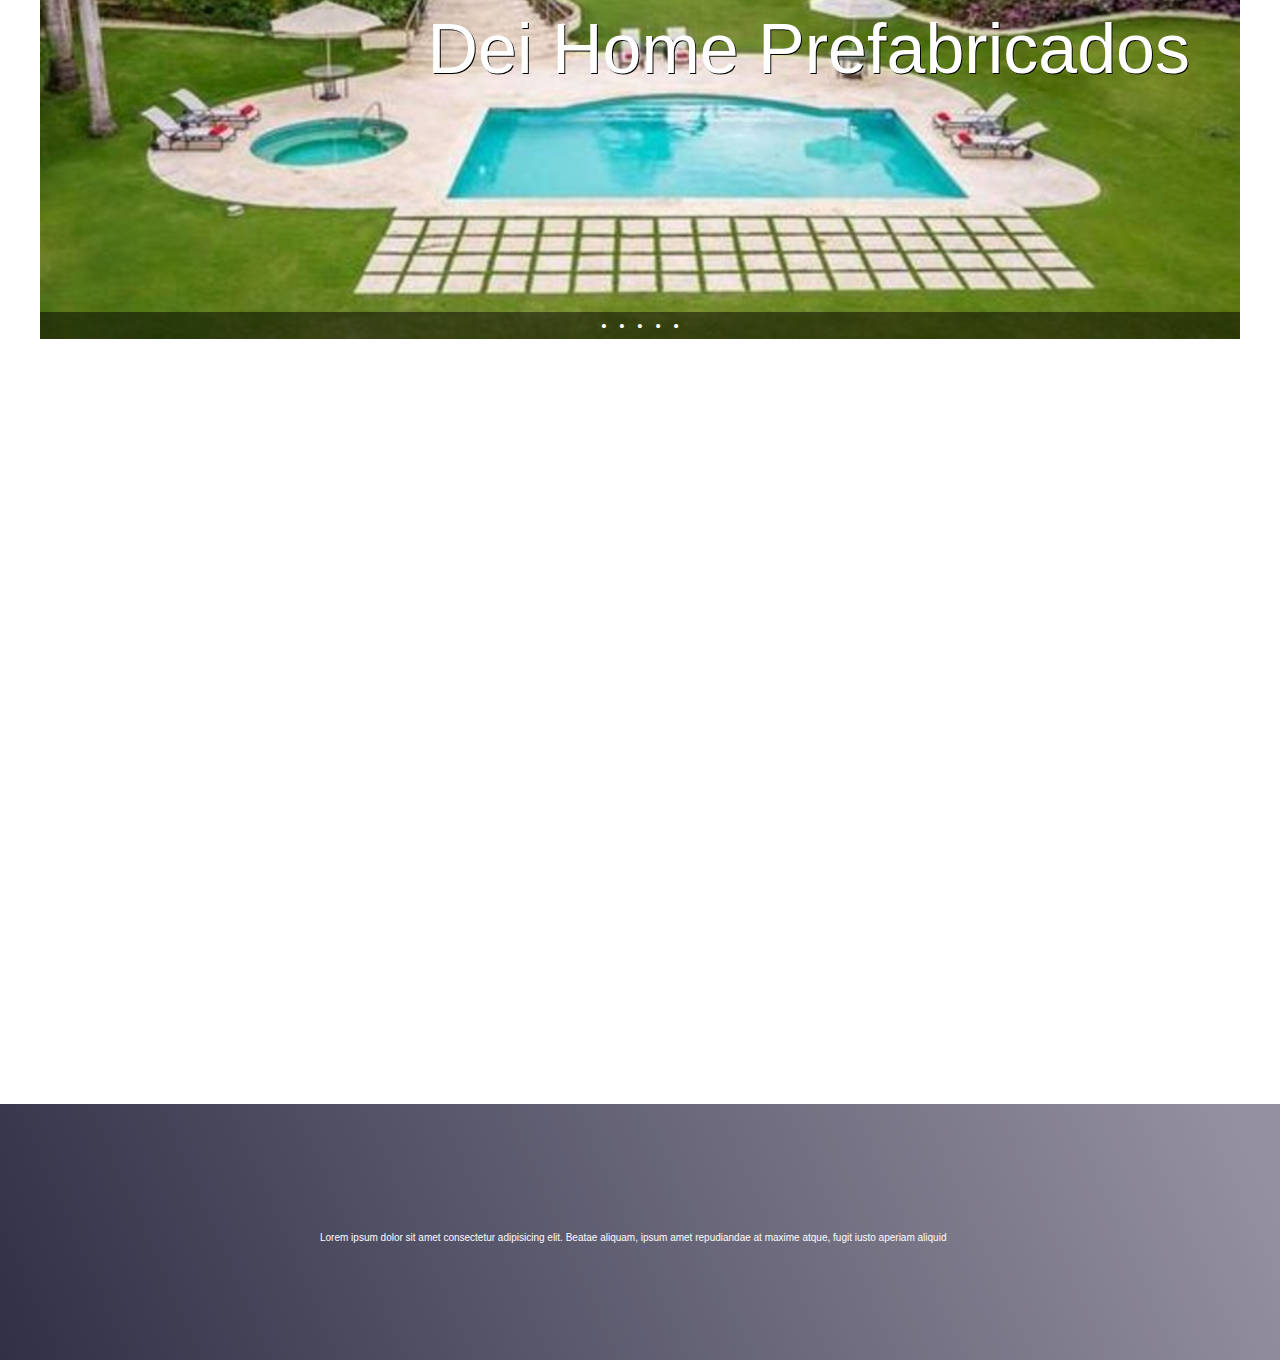
==== commit 6b047429: "buttons" ====
--- a/index.html
+++ b/index.html
@@ -30,7 +30,6 @@
           <li><a href="/contactUs.html">Contactenos</a></li>
           <li><a href="/about.html">Acerca de </a></li>
         </ul>
-        
       </nav>  
       <h1><img src="/img/icons/logo.png" alt="" srcset=""></h1> 
         <div class="header--title-container">
@@ -68,11 +67,11 @@
 
                     <article class="plans-container--card">
                             <div class="plan-info-container">
-                                <h3 class="plan-card--title">Casas Prefabricadas  </h3>
+                                <h3 class="plan-card--title">Casas Prefabricadas Modernas  </h3>
                                 <p class="plan-card--price"><img src="/img/icons/prefabricado.png" alt="" srcset=""></p>
                                 <p class="plan-cars--saving">Ahorras comparadpo con anos anteriores</p>
-                                <a href="/services.html">     <button >Escoger este <span></span></button></a>
-                            </div>
+                                <a href="/services.html">    <div class="aqua">Escoger este</div></a>
+                              </div>
                     </article>
 
                     <article class="plans-container--card">
@@ -81,7 +80,9 @@
                                 <h3 class="plan-card--title">Materiales Para Construcción</h3>
                                 <p class="plan-card--price"><img src="/img/icons/materiales.png" alt="" srcset=""></p>
                                 <p class="plan-cars--saving">Ahorras comparadpo con anos anteriores</p>
-                                <a href="/services.html">     <button >Escoger este <span></span></button></a> 
+                                <a href="/services.html">    <div class="aqua">Escoger este</div></a>
+                
+                               
                               </div>
                     </article>
 
@@ -90,7 +91,9 @@
                             <h3 class="plan-card--title">Planos y Renderizados</h3>
                             <p class="plan-card--price"><img src="/img/icons/renderizado.png" alt="" srcset=""></p>
                             <p class="plan-cars--saving">Ahorras comparadpo con anos anteriores</p>
-                            <a href="/services.html">     <button >Escoger este <span></span></button></a> 
+                            <a href="/services.html">    <div class="aqua">Escoger este</div></a>
+                                                           
+
                           </div>
                 </article>
                 </section>
@@ -146,11 +149,13 @@
         </section>
         <section class="map">
                 <iframe src="https://www.google.com/maps/embed?pb=!1m18!1m12!1m3!1d1610.5524065236352!2d-74.22435193264418!3d4.606085813409655!2m3!1f0!2f0!3f0!3m2!1i1024!2i768!4f13.1!3m3!1m2!1s0x8e3f75f31d62c8cd%3A0xaa782cc43d29940c!2sOdontologia%20doctora%20Marylin!5e0!3m2!1ses!2sco!4v1662590395342!5m2!1ses!2sco" width="270" height="200" style="border:0;" allowfullscreen="" loading="lazy" referrerpolicy="no-referrer-when-downgrade"></iframe> 
-        </section>           
+
+              </section>           
     </main>         
     <footer>
         <p>Lorem ipsum dolor sit amet consectetur adipisicing elit. Beatae aliquam, ipsum amet repudiandae at maxime atque, fugit iusto aperiam aliquid</p>
-    </footer>
+
+      </footer>
     <script src="js/index_dom.js" type="module"></script>
   </body>
 </html>--- a/css/styles.css
+++ b/css/styles.css
@@ -716,8 +716,8 @@
             width: 80%;
         }
         .header-modal{
-            background-color: var(--color-4);
-            color: var(--color-0);
+            background-color: var(--color9);
+            color: var(--color0);
             border-radius: 15px 15px 0px 0px;
             height: 48px;
             width: 100%;
@@ -732,8 +732,8 @@
             height: 96vh;
             margin: auto;
             border-radius: 15px;
-            background-color: var(--color-1);
-            box-shadow: 0 10px 15px 1px var(--color-2);
+            background-color: var(--color0);
+            box-shadow: rgba(50, 50, 93, 0.25) 0px 50px 100px -20px, rgba(0, 0, 0, 0.3) 0px 30px 60px -30px;
 
             transition: all 500ms ease;
             transition: translateY(-30%);
@@ -746,7 +746,6 @@
         
 
         .container-modal label{
-            
             position: absolute;
             width: 40px;
             height: 40px;
@@ -754,8 +753,7 @@
             right: 1%;
             padding-top: 8px;
             padding-left: 15px;
-            background-color: var(--color-4);
-            color: var(--color-0);
+            color: var(--color0);
             right: 10px;
             font-size: 3rem;
             cursor: pointer;
@@ -883,7 +881,42 @@
             color: var(--color0);
         }
 
-       
+        .aqua {
+            display: inline-block;
+            z-index: 1;
+            position: relative;
+            padding: 6px 20px;
+            border-radius: 60px;
+            font-family: Lucida Grande;
+            color: var(--color6);
+            background: linear-gradient(
+              180deg,
+              var(--color10) 30%,
+              var(--color8) 100%
+            );
+            box-shadow: inset 0 1px 0px rgba(0, 0, 0, 10%),
+              inset 0 -1px 0px rgba(0, 0, 0, 20%), inset 2px 0 2px rgba(5, 96, 188, 50%),
+              inset -2px 0 2px rgba(5, 96, 188, 50%),
+              0 4px 2px -3px rgba(96, 164, 234, 60%), 0 2px 2px 0px rgba(0, 0, 0, 5%);
+          }
+          
+          .aqua:before {
+            content: " ";
+            display: block;
+            position: absolute;
+            top: 1px;
+            left: 3px;
+            right: 3px;
+            bottom: 15px;
+            border-radius: 250px 250px 80px 80px;
+            background: linear-gradient(
+              180deg,
+              var(--color10) 30%,
+              var(--color9) 100% 60%
+            );
+            z-index: -1;
+          }
+          
         
         
         /* =========== CONTACTENOS =========== */
@@ -1091,8 +1124,7 @@
     input:focus{
         border-bottom:2px solid var(--color11)
         }
-
-  
+          
   
     
 }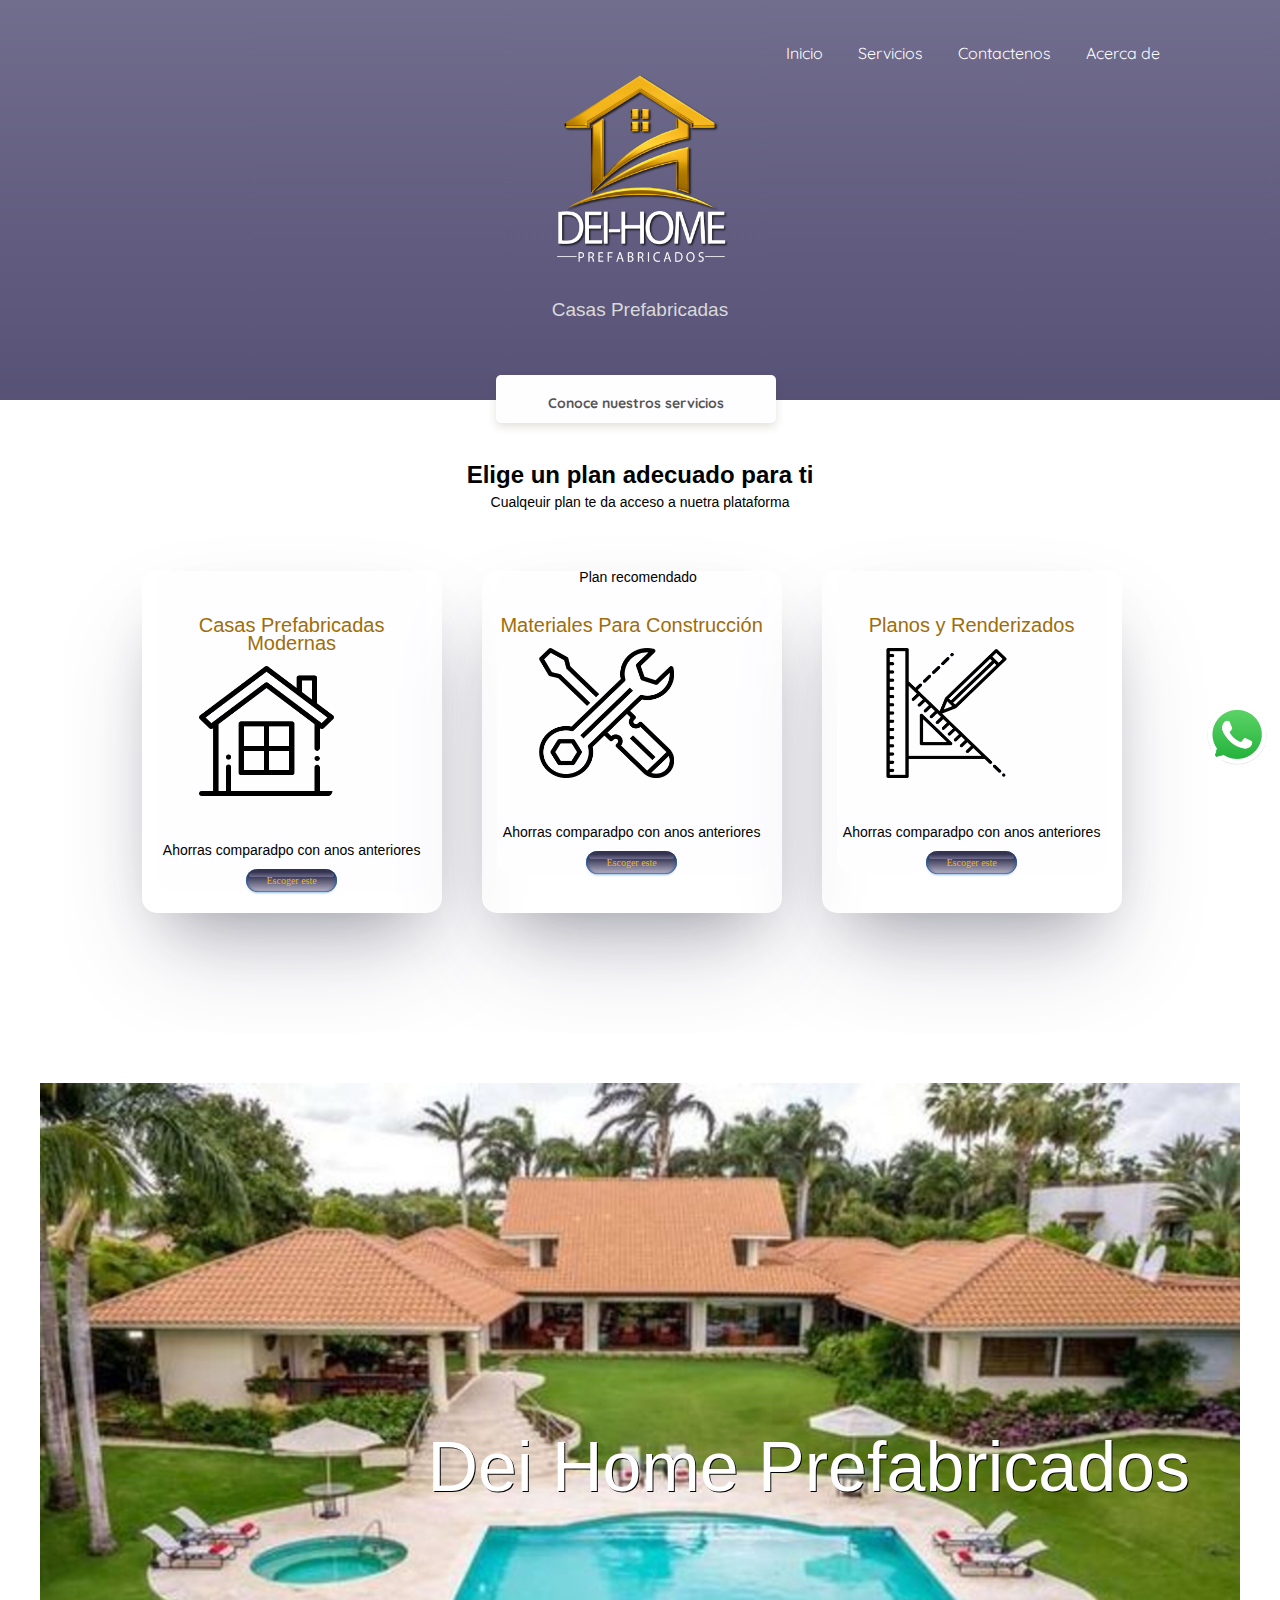
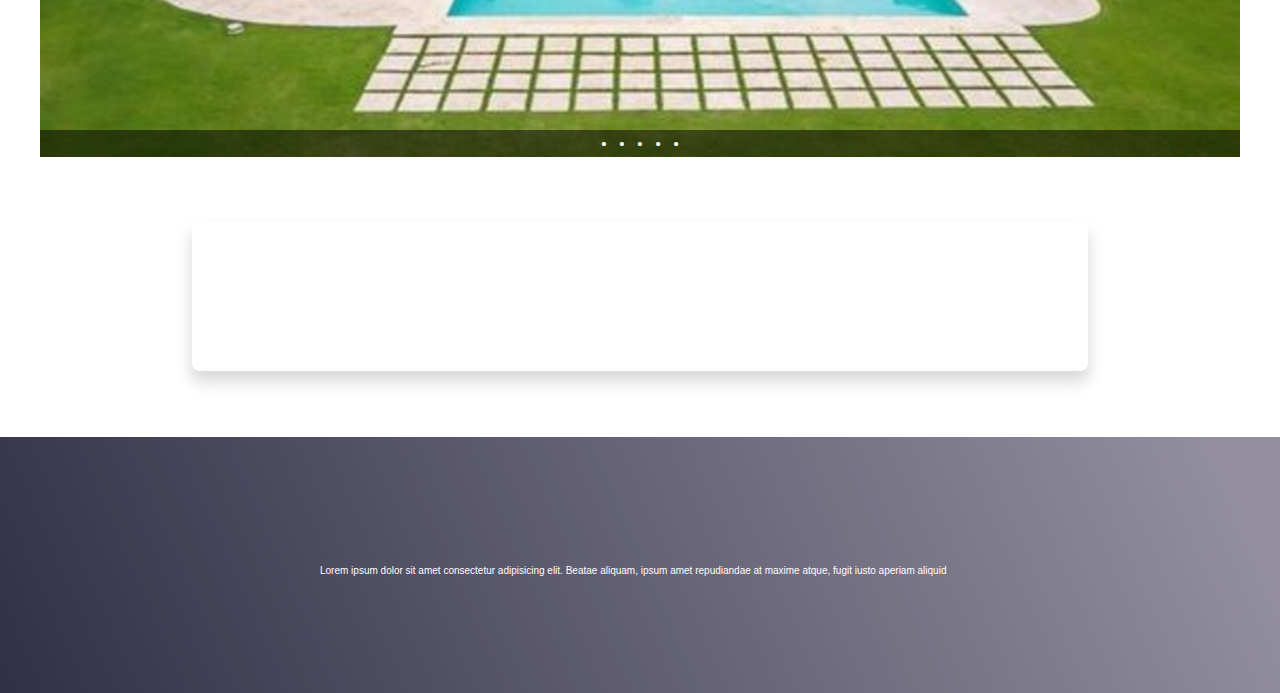
==== commit 102aafeb: "Add files via upload" ====
--- a/index.html
+++ b/index.html
@@ -81,8 +81,6 @@
                                 <p class="plan-card--price"><img src="/img/icons/materiales.png" alt="" srcset=""></p>
                                 <p class="plan-cars--saving">Ahorras comparadpo con anos anteriores</p>
                                 <a href="/services.html">    <div class="aqua">Escoger este</div></a>
-                
-                               
                               </div>
                     </article>
 
@@ -99,9 +97,7 @@
                 </section>
             </div>
 
-            <section>
-                <button class="plan-card--mo">Mas Servicios</button>
-            </section>
+            
             <div class="wrapper">
                 <div class="slider" id="slider">
                   <ul class="slides">
@@ -132,7 +128,7 @@
                     <li class="slide">
                       <a href="#">
                         <p class="caption">Trabajos de Renderizado y Diseño</p>
-                        <img src="/img/pictures/slide5.jpg" alt="photo 1">
+                        <img src="/img/pictures/slide1.jpg" alt="photo 1">
                       </a>
                     </li>
                     
--- a/css/styles.css
+++ b/css/styles.css
@@ -84,11 +84,17 @@
        h1{
             text-align: center;
        }
+
+       p {
+         font-family: var(--font1);
+       }
         body{
             margin: 0;
             overflow-x: hidden;
         }
-
+        main{
+            min-height: 700px;
+        }
         .main-menu{
             display: flex;
             margin-right: 0;
@@ -346,10 +352,10 @@
         }
         .plans-container--slider {
             display: flex;    
-            height: 500px;
+
             padding-left: 5%;
-            padding-bottom: 100px;
-            margin-bottom: 100px;
+            padding-bottom: 120px;
+            margin-bottom: 10px;
             overflow-x: scroll;
             overscroll-behavior-x: contain;
             scroll-snap-type: x proximity;
@@ -379,9 +385,9 @@
             box-shadow: rgba(50, 50, 93, 0.25) 0px 50px 100px -20px, rgba(0, 0, 0, 0.3) 0px 30px 60px -30px;
 
         }
+      
         .plans-container--card {
             text-align: center;
-
             position: relative;
             scroll-snap-align: center;
             width: 45%;
@@ -439,8 +445,9 @@
             font-size: 1.4rem;
             font-weight: 500;
             line-height: 1.8rem;
-            color: var(--color-9);
-        }
+        }
+
+       
 
         .plan-card--ca{
             height: 6vh;
@@ -481,16 +488,16 @@
         }
         .map{
             background-color: var(--color-1);
-            height: 85vh;
+            min-height: 3vh;
         }
         .map iframe{
             width: 70%;
             height: 80%;
-            margin-top: 2%;
+            margin-top: 5%;
             margin-left: calc(15%);
             margin-bottom: 5%;
             border-radius: 8px;
-            box-shadow: 0 10px 15px 1px var(--color-3);
+            box-shadow: 0 10px 15px 1px var(--color1);
 
         }
 
@@ -586,9 +593,12 @@
         
 
         .plans-container-services--card h3{
-            font-size: 1.6rem;
-            color: var(--color-5);
-        }
+            font-size: 2rem;
+            margin-left: 5%;
+            font-weight: bold;
+            color: var(--color4);
+        }
+
 
         .plans-container-services--card img{
             position: relative;
@@ -729,7 +739,7 @@
         .container-modal{
             z-index:3;
             width:100%;
-            height: 96vh;
+            min-height: 46vh;
             margin: auto;
             border-radius: 15px;
             background-color: var(--color0);
@@ -767,17 +777,22 @@
             margin-left: 5%;
             margin-right: 5%;
         }
+
+        .container-modal .aqua{
+            margin-bottom: 5%;
+        }
+
         .image-modal{
             text-align: center;
         }
+
         .image-modal img{
             border-radius: 15px;
             margin: 0px auto;
-            width: 16%;
-            box-shadow: 0 10px 15px 1px var(--color-3);
-
-        }
-
+            margin-bottom: 10%;
+            width: 86%;
+
+        }
         .image-landscape{
             text-align: center;
         }
@@ -980,9 +995,16 @@
             padding-left: 5%;
             padding-right: 5%;
             padding-bottom: 5%;
-            color: var(--color-5);
+            color: var(--color4);
             box-shadow: 0 10px 15px 1px var(--color-3);
-            font-size: 2.5rem;
+            font-size: 2rem;
+            
+        }
+        .about-container h4{
+            font-size: 2.3rem;
+        }
+        .about-container p{
+            justify-content:center;
         }
         .description img{
             width: 100%;
@@ -1125,6 +1147,7 @@
         border-bottom:2px solid var(--color11)
         }
           
-  
+      
+
     
 }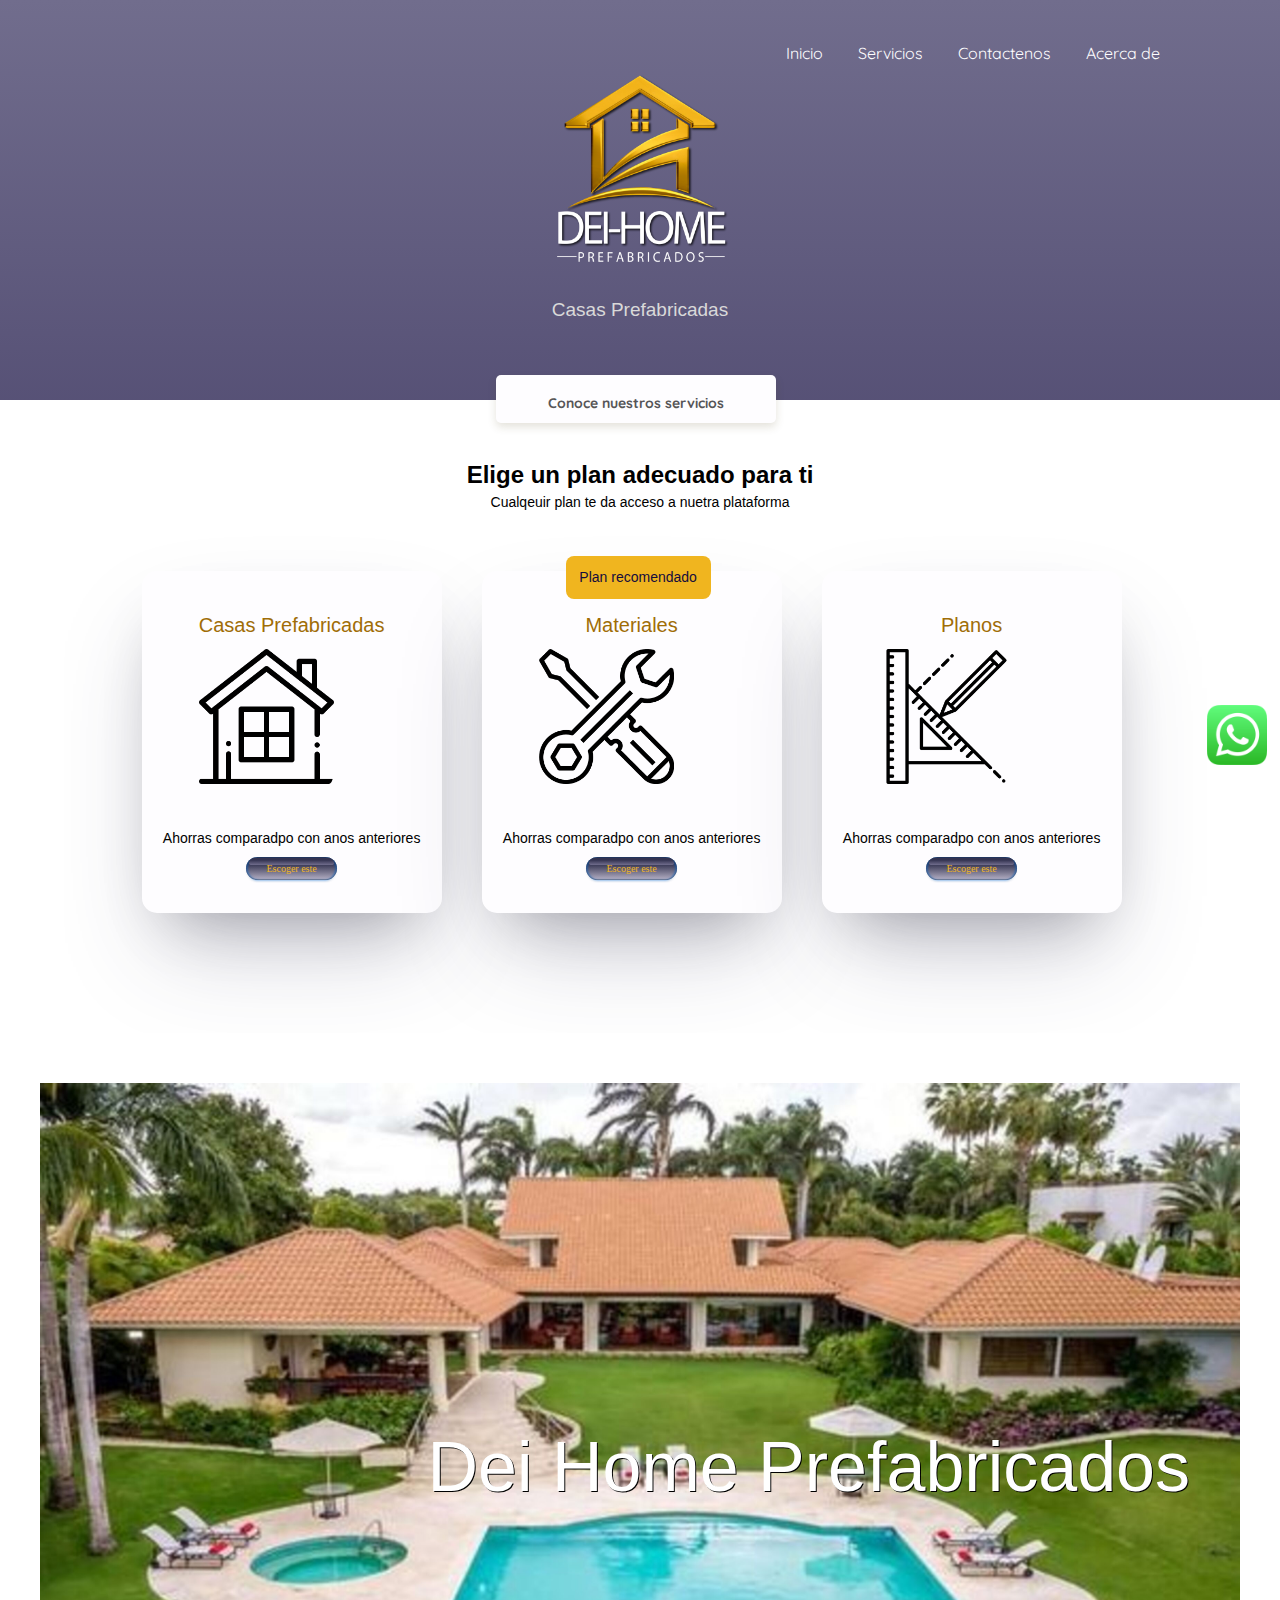
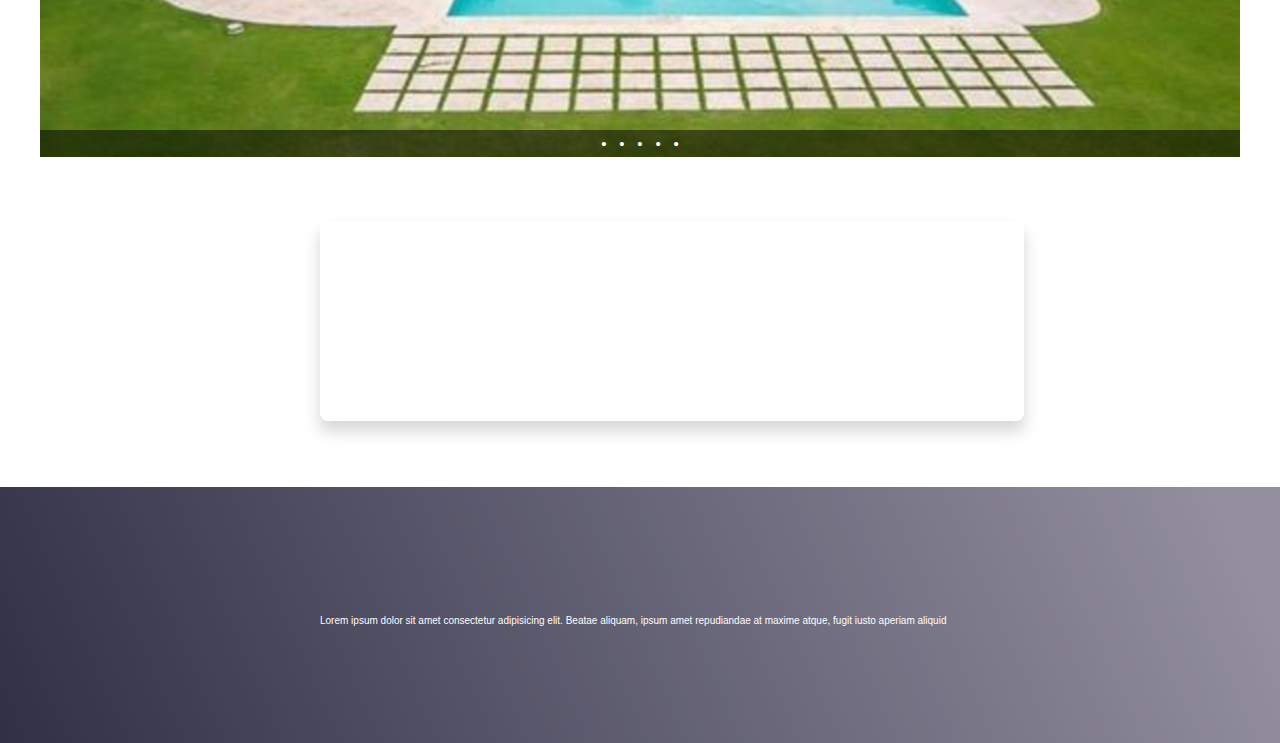
==== commit 106afc9d: "Add files via upload" ====
--- a/index.html
+++ b/index.html
@@ -53,7 +53,7 @@
         <a href="/about.html">Acerca de</a>
     </nav>
     </aside>
-    <div class="watsapp">
+    <div class="whatsapp">
       <img class="wp-icon"src="/img/icons/wplogo.png" alt="" srcset="">
       <a href="https://wa.me/ + número prefijo país "sin signo +" + número de teléfono"></a>
     </div>
@@ -67,7 +67,7 @@
 
                     <article class="plans-container--card">
                             <div class="plan-info-container">
-                                <h3 class="plan-card--title">Casas Prefabricadas Modernas  </h3>
+                                <h3 class="plan-card--title">Casas Prefabricadas </h3>
                                 <p class="plan-card--price"><img src="/img/icons/prefabricado.png" alt="" srcset=""></p>
                                 <p class="plan-cars--saving">Ahorras comparadpo con anos anteriores</p>
                                 <a href="/services.html">    <div class="aqua">Escoger este</div></a>
@@ -77,7 +77,7 @@
                     <article class="plans-container--card">
                         <p id="recomended"> Plan recomendado </p>
                             <div class="plan-info-container">
-                                <h3 class="plan-card--title">Materiales Para Construcción</h3>
+                                <h3 class="plan-card--title">Materiales </h3>
                                 <p class="plan-card--price"><img src="/img/icons/materiales.png" alt="" srcset=""></p>
                                 <p class="plan-cars--saving">Ahorras comparadpo con anos anteriores</p>
                                 <a href="/services.html">    <div class="aqua">Escoger este</div></a>
@@ -86,7 +86,7 @@
 
                     <article class="plans-container--card">
                         <div class="plan-info-container">
-                            <h3 class="plan-card--title">Planos y Renderizados</h3>
+                            <h3 class="plan-card--title">Planos</h3>
                             <p class="plan-card--price"><img src="/img/icons/renderizado.png" alt="" srcset=""></p>
                             <p class="plan-cars--saving">Ahorras comparadpo con anos anteriores</p>
                             <a href="/services.html">    <div class="aqua">Escoger este</div></a>
@@ -146,7 +146,7 @@
         <section class="map">
                 <iframe src="https://www.google.com/maps/embed?pb=!1m18!1m12!1m3!1d1610.5524065236352!2d-74.22435193264418!3d4.606085813409655!2m3!1f0!2f0!3f0!3m2!1i1024!2i768!4f13.1!3m3!1m2!1s0x8e3f75f31d62c8cd%3A0xaa782cc43d29940c!2sOdontologia%20doctora%20Marylin!5e0!3m2!1ses!2sco!4v1662590395342!5m2!1ses!2sco" width="270" height="200" style="border:0;" allowfullscreen="" loading="lazy" referrerpolicy="no-referrer-when-downgrade"></iframe> 
 
-              </section>           
+        </section>           
     </main>         
     <footer>
         <p>Lorem ipsum dolor sit amet consectetur adipisicing elit. Beatae aliquam, ipsum amet repudiandae at maxime atque, fugit iusto aperiam aliquid</p>
--- a/css/styles.css
+++ b/css/styles.css
@@ -381,9 +381,10 @@
         .plan-info-container-products{
             background-color: var(--color0);
             border-radius: 15px;
+            padding-bottom: 5%;
             width: 90vw;
+            height: 100%;
             box-shadow: rgba(50, 50, 93, 0.25) 0px 50px 100px -20px, rgba(0, 0, 0, 0.3) 0px 30px 60px -30px;
-
         }
       
         .plans-container--card {
@@ -396,7 +397,7 @@
             height: 342px;
             margin: 50px 20px 0;
             padding: 0 15px;
-            background-color: var(--color-0);
+            background-color: var(--color0);
             border-radius: 15px;
             box-shadow: rgba(50, 50, 93, 0.25) 0px 50px 100px -20px, rgba(0, 0, 0, 0.3) 0px 30px 60px -30px;
         }
@@ -419,12 +420,11 @@
             
         }
         .plan-card--price img{
-            position:static;
-            height: 130px;
+            position:relative;
             padding-bottom: 0%; 
-            margin-top: 10px;
+            margin-top: 10%;
             padding-right: 10px;
-        
+            background-color: var(--color0);
         }
 
         #recomended {
@@ -435,13 +435,14 @@
             left: calc(48% - 60px);
             padding-top: 12px;
             font-size: 1.4rem;
-            background-color: var(--color-6);
-            color: var(--color-0);
+            background-color: var(--color6);
+            color: var(--color11);
             border-radius: 8px;
         }
 
         .plan-card--title{
             padding-top: 30px;
+            margin-bottom: 10px;
             font-size: 1.4rem;
             font-weight: 500;
             line-height: 1.8rem;
@@ -454,7 +455,7 @@
             width: 60%;
             border-radius: 8px;
             color: var(--color-4);
-            background-color: var(--color7);
+            background-color: var(--color0);
             border: 1px solid var(--color-4);
         }
 
@@ -488,13 +489,14 @@
         }
         .map{
             background-color: var(--color-1);
-            min-height: 3vh;
+            min-height: 10%;
+            min-width: 80%;
         }
         .map iframe{
-            width: 70%;
-            height: 80%;
+            width: 55vw;
+            max-height: 45vh;
             margin-top: 5%;
-            margin-left: calc(15%);
+            margin-left: calc(25%);
             margin-bottom: 5%;
             border-radius: 8px;
             box-shadow: 0 10px 15px 1px var(--color1);
@@ -567,7 +569,7 @@
             width: 6px;
             height: 60px;
             width: 60px;
-            border-radius: 50%;
+           
             padding: 0;
             display: flex;
             justify-content: center;
@@ -580,15 +582,12 @@
         .plans-container-services--card{
             position: relative;
             scroll-snap-align: center;
-            width: 45%;
-            min-width: 230px;
+            min-width: 150px;
             max-width: 300px;
-            height: 25vh;
+            min-height:10vh;
             margin: 50px 20px 0;
-            padding: 0 15px;
-            background-color: var(--color-0);
+            padding: 0 px;
             border-radius: 15px;
-            box-shadow: 0 10px 15px 1px var(--color-3);
         }
         
 
@@ -677,6 +676,7 @@
         /*SERVICIOS/VENTANA MODAL*/
         .modal{
             position: fixed;
+            max-height: 100%;
             top: 0;
             left: 0;
             background-color: var(--color0);
@@ -739,12 +739,12 @@
         .container-modal{
             z-index:3;
             width:100%;
-            min-height: 46vh;
+            
+            min-height: 100%;
             margin: auto;
             border-radius: 15px;
-            background-color: var(--color0);
+            background-color: var(--color);
             box-shadow: rgba(50, 50, 93, 0.25) 0px 50px 100px -20px, rgba(0, 0, 0, 0.3) 0px 30px 60px -30px;
-
             transition: all 500ms ease;
             transition: translateY(-30%);
         }
@@ -783,14 +783,15 @@
         }
 
         .image-modal{
-            text-align: center;
+            margin-left: center;
+            width: 75%;
         }
 
         .image-modal img{
             border-radius: 15px;
-            margin: 0px auto;
+            margin-left: center;
             margin-bottom: 10%;
-            width: 86%;
+            width: 80%;
 
         }
         .image-landscape{
@@ -848,23 +849,23 @@
             visibility: visible;
         }
 
-        .lbl-modal{
+        .lbl-modal {
+            display: flex;
             justify-content: center;
             align-items: center;
             text-align: center;
+            margin-top: 10%;
+            margin-left: 5%;
             font-size: 1.6rem;
+            width: 150px; /* Ancho de 45 píxeles */
             height: 7vh;
             border-radius: 8px;
-            margin-left:  28vw;
-            padding-top:3%;
-            padding-left: 5%;
-            padding-bottom: 3%;
-            padding-right: 5%;
-            color: var(--color4);
+            padding: 13px 0;
+            color: var(--color6);
             background-color: var(--color9);
-            color: var(--color6);
-            border: 1px solid var(--color-4);
-        }
+            border: 1px solid var(--color4);
+        }
+        
         
     
         #btn-ortodoncia{
@@ -892,8 +893,8 @@
         }
         .plan-cards--saving{
             padding-top: 4%;
-            padding-bottom: 15%;
-            color: var(--color0);
+            padding-bottom: 5%;
+            color: var(--color);
         }
 
         .aqua {
@@ -935,6 +936,38 @@
         
         
         /* =========== CONTACTENOS =========== */
+
+        .form{
+            width:50vw;
+            height:44vh;
+            background: var(--color4);
+            box-shadow: 10px 20px 40px var(--color11);
+            border-radius:8px;
+            box-shadow:10px 20px 40px var(--color11);
+            margin:calc(500vh - 220px) auto;
+            padding:200px 30px;
+            max-width:calc(100vw - 40px);
+            box-sizing:border-box;
+            font-family:'Quicksand', sans-serif;
+            position:relative}
+            input{width:100%;
+                    margin: 5% 5% 1% 20%;
+                    width: 65%;
+                    padding:30px 10px 6px 4px;
+                    box-sizing:border-box;
+                    background:none;
+                    outline:none;
+                    resize:none;
+                    border:0;
+                    font-family:'Montserrat',sans-serif;
+                    transition:all .3s;
+                    font-size: 18px;
+                    border-bottom:2px solid var(--color11)
+                }
+        
+            input:focus{
+                border-bottom:2px solid var(--color11)
+                }
         .contact-container{
             height: 70vh;
             background-color: var(--color-1);
